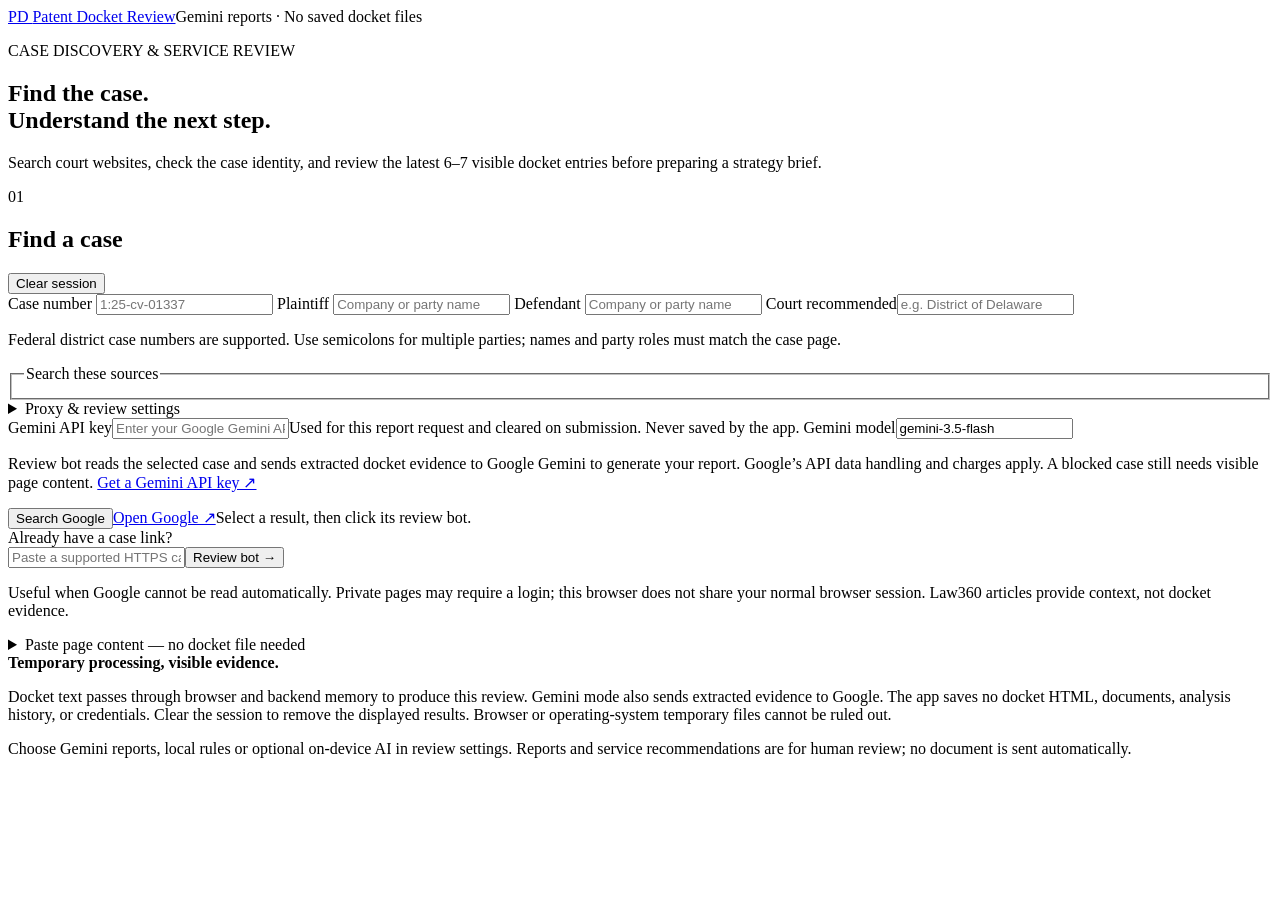
==== templates/review.html @ a96403f5 "Add patent docket tracker application" ====
<!doctype html>
<html lang="en">
<head>
  <meta charset="utf-8">
  <meta name="viewport" content="width=device-width, initial-scale=1">
  <title>Patent Docket Review</title>
  <link rel="stylesheet" href="/assets/review.css">
  <script src="/assets/review.js" defer></script>
</head>
<body>
  <header class="topbar"><a class="brand" href="/">PD <span>Patent Docket Review</span></a><span class="pill">Gemini reports · No saved docket files</span></header>
  <main>
    <section class="intro"><p class="eyebrow">CASE DISCOVERY & SERVICE REVIEW</p><h1>Find the case.<br>Understand the next step.</h1><p>Search court websites, check the case identity, and review the latest 6–7 visible docket entries before preparing a strategy brief.</p></section>
    <section class="panel" aria-labelledby="search-title">
      <div class="section-heading"><div><span class="step">01</span><h2 id="search-title">Find a case</h2></div><button id="clear" class="quiet" type="button">Clear session</button></div>
      <form id="case-form" autocomplete="off">
        <div class="fields">
          <label>Case number <input id="case-number" name="case_number" placeholder="1:25-cv-01337" required maxlength="100"></label>
          <label>Plaintiff <input id="plaintiff" name="plaintiff" placeholder="Company or party name" required maxlength="300"></label>
          <label>Defendant <input id="defendants" name="defendants" placeholder="Company or party name" required maxlength="300"></label>
          <label>Court <span class="optional">recommended</span><input id="court" name="court" placeholder="e.g. District of Delaware" maxlength="200"></label>
        </div>
        <p class="hint">Federal district case numbers are supported. Use semicolons for multiple parties; names and party roles must match the case page.</p>
        <fieldset><legend>Search these sources</legend><div id="sources" class="source-options"></div></fieldset>
        <details class="settings"><summary>Proxy & review settings</summary><div class="settings-grid">
          <label>IP proxy <span class="optional">optional</span><input id="proxy" type="password" autocomplete="off" placeholder="http://user:password@host:port" maxlength="1000"><span class="hint">HTTP, HTTPS, or unauthenticated SOCKS5. One proxy per session; credentials are not saved.</span></label>
          <label>Entries to review<select id="entry-limit"><option value="7">Latest 7 visible entries</option><option value="6">Latest 6 visible entries</option></select><span class="hint">At least 6 dated entries are needed for a service recommendation.</span></label>
          <label>Analysis mode<select id="analysis-mode"><option value="gemini" selected>Gemini litigation report</option><option value="rules">Local rules</option><option id="local-ai-option" value="local_ai" disabled>Local AI + rules (setup required)</option></select><span id="local-ai-status" class="hint" role="status">Checking local AI setup...</span></label>
        </div></details>
        <div id="gemini-settings" class="gemini-settings">
          <label>Gemini API key<input id="gemini-key" type="password" autocomplete="off" spellcheck="false" maxlength="500" placeholder="Enter your Google Gemini API key"><span class="hint">Used for this report request and cleared on submission. Never saved by the app.</span></label>
          <label>Gemini model<input id="gemini-model" value="gemini-3.5-flash" maxlength="100" pattern="gemini-[a-z0-9][a-z0-9.\-]{0,90}" spellcheck="false"></label>
          <p class="hint">Review bot reads the selected case and sends extracted docket evidence to Google Gemini to generate your report. Google’s API data handling and charges apply. A blocked case still needs visible page content. <a href="https://aistudio.google.com/apikey" target="_blank" rel="noopener noreferrer">Get a Gemini API key ↗</a></p>
        </div>
        <div class="actions"><button id="search" class="primary" type="submit">Search Google</button><a id="open-google" class="button secondary" target="_blank" rel="noopener noreferrer" href="https://www.google.com/">Open Google ↗</a><span class="hint">Select a result, then click its review bot.</span></div>
      </form>
      <div id="search-status" class="status" role="status" aria-live="polite"></div>
      <div id="search-recovery" class="actions"></div>
      <div id="source-searches" class="source-searches"></div>
      <div id="candidates" class="candidates"></div>
      <div class="direct"><label for="case-url">Already have a case link?</label><div class="direct-row"><input id="case-url" type="url" autocomplete="off" placeholder="Paste a supported HTTPS case URL" maxlength="2000"><button id="review-direct" class="secondary" type="button">Review bot →</button></div><p class="hint">Useful when Google cannot be read automatically. Private pages may require a login; this browser does not share your normal browser session. Law360 articles provide context, not docket evidence.</p></div>
      <details id="paste-panel" class="direct">
        <summary>Paste page content — no docket file needed</summary>
        <ol class="hint"><li>Open the actual case in your normal browser and sign in there if required.</li><li>Once the docket is visible, click its page, press Ctrl+A, then Ctrl+C. Include the case caption, number, court, column headings and docket rows.</li><li>Paste below with Ctrl+V, supply the case URL, then analyze. Your browser can include the copied table formatting automatically.</li></ol>
        <form id="paste-form" autocomplete="off">
          <label>Source case URL<input id="paste-url" type="url" placeholder="https://.../case/..." required maxlength="2000"></label>
          <label class="paste-label">Copied page content<textarea id="paste-content" rows="7" placeholder="Paste the visible case page here. Plain text requires tab-separated docket columns." required maxlength="500000" spellcheck="false"></textarea></label>
          <p id="paste-status" class="hint" role="status">Only the content you paste is read. No clipboard permission, file upload, website password or cookie is needed.</p>
          <button id="review-paste" class="primary" type="submit">Analyze pasted docket</button>
        </form>
        <p class="hint">This checks the identity inside your copy; it does not independently verify the website, authenticity or freshness. Content is processed in memory and cleared from this input when submitted. Your operating system may retain clipboard history. If the docket is not visible in your normal browser, this option cannot retrieve it.</p>
      </details>
    </section>
    <section id="review-section" class="panel" aria-labelledby="review-title" hidden>
      <div class="section-heading"><div><span class="step">02</span><h2 id="review-title">Docket review</h2></div><span id="review-state" class="pill"></span></div>
      <div id="review-status" class="status" role="status" aria-live="polite"></div>
      <div id="review-content"></div>
    </section>
    <footer><strong>Temporary processing, visible evidence.</strong><p>Docket text passes through browser and backend memory to produce this review. Gemini mode also sends extracted evidence to Google. The app saves no docket HTML, documents, analysis history, or credentials. Clear the session to remove the displayed results. Browser or operating-system temporary files cannot be ruled out.</p><p>Choose Gemini reports, local rules or optional on-device AI in review settings. Reports and service recommendations are for human review; no document is sent automatically.</p></footer>
  </main>
</body>
</html>
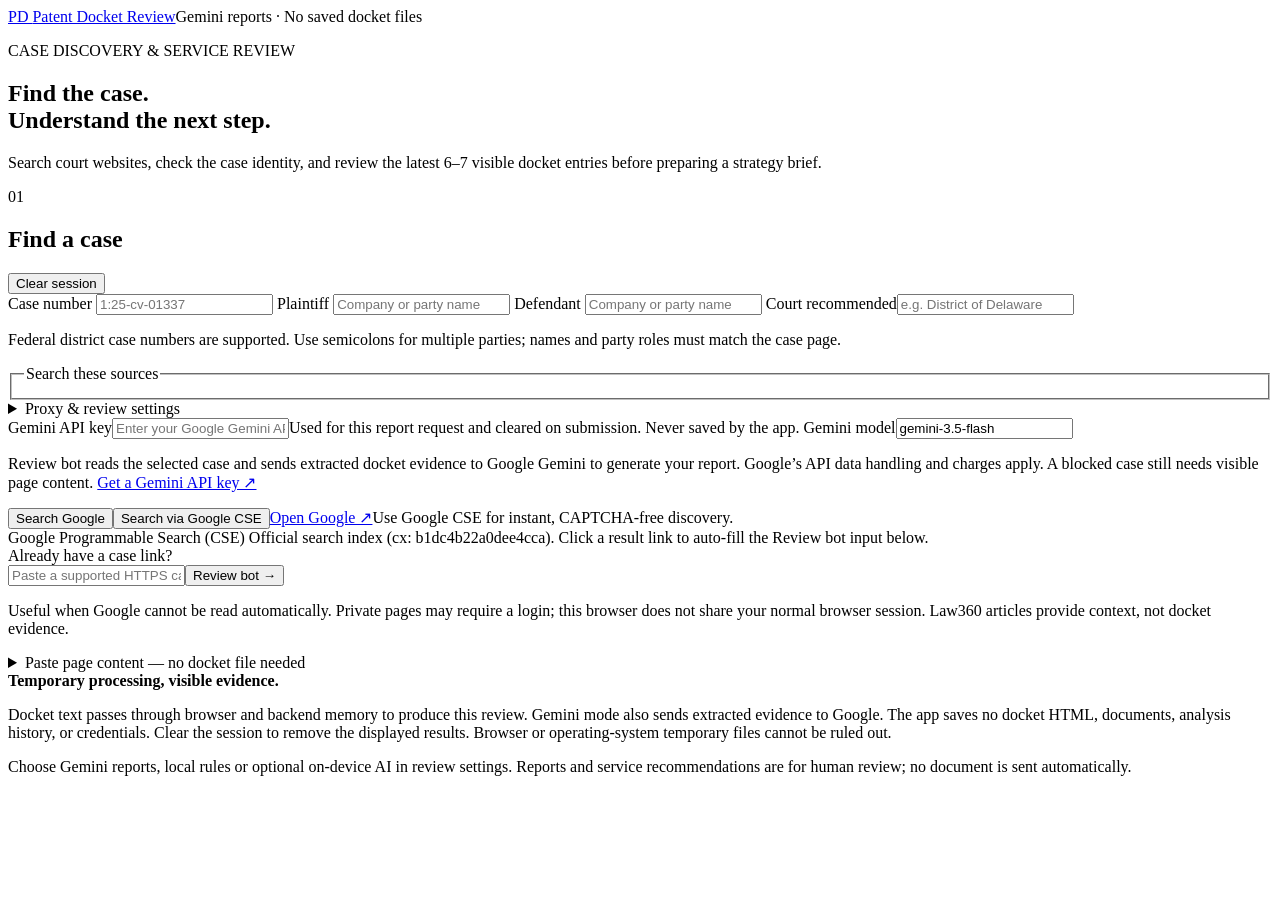
==== commit 439d0e3e: "Integrate Crawl4AI extractor and update docket review" ====
--- a/templates/review.html
+++ b/templates/review.html
@@ -5,6 +5,7 @@
   <meta name="viewport" content="width=device-width, initial-scale=1">
   <title>Patent Docket Review</title>
   <link rel="stylesheet" href="/assets/review.css">
+  <script async src="https://cse.google.com/cse.js?cx=b1dc4b22a0dee4cca"></script>
   <script src="/assets/review.js" defer></script>
 </head>
 <body>
@@ -32,12 +33,19 @@
           <label>Gemini model<input id="gemini-model" value="gemini-3.5-flash" maxlength="100" pattern="gemini-[a-z0-9][a-z0-9.\-]{0,90}" spellcheck="false"></label>
           <p class="hint">Review bot reads the selected case and sends extracted docket evidence to Google Gemini to generate your report. Google’s API data handling and charges apply. A blocked case still needs visible page content. <a href="https://aistudio.google.com/apikey" target="_blank" rel="noopener noreferrer">Get a Gemini API key ↗</a></p>
         </div>
-        <div class="actions"><button id="search" class="primary" type="submit">Search Google</button><a id="open-google" class="button secondary" target="_blank" rel="noopener noreferrer" href="https://www.google.com/">Open Google ↗</a><span class="hint">Select a result, then click its review bot.</span></div>
+        <div class="actions"><button id="search" class="primary" type="submit">Search Google</button><button id="search-cse" class="button secondary" type="button">Search via Google CSE</button><a id="open-google" class="button secondary" target="_blank" rel="noopener noreferrer" href="https://www.google.com/">Open Google ↗</a><span class="hint">Use Google CSE for instant, CAPTCHA-free discovery.</span></div>
       </form>
       <div id="search-status" class="status" role="status" aria-live="polite"></div>
       <div id="search-recovery" class="actions"></div>
       <div id="source-searches" class="source-searches"></div>
       <div id="candidates" class="candidates"></div>
+      <div id="cse-panel" class="cse-panel">
+        <div class="cse-header">
+          <span class="pill cse-pill">Google Programmable Search (CSE)</span>
+          <span class="hint">Official search index (cx: b1dc4b22a0dee4cca). Click a result link to auto-fill the Review bot input below.</span>
+        </div>
+        <div class="gcse-search" data-gname="case_search"></div>
+      </div>
       <div class="direct"><label for="case-url">Already have a case link?</label><div class="direct-row"><input id="case-url" type="url" autocomplete="off" placeholder="Paste a supported HTTPS case URL" maxlength="2000"><button id="review-direct" class="secondary" type="button">Review bot →</button></div><p class="hint">Useful when Google cannot be read automatically. Private pages may require a login; this browser does not share your normal browser session. Law360 articles provide context, not docket evidence.</p></div>
       <details id="paste-panel" class="direct">
         <summary>Paste page content — no docket file needed</summary>
